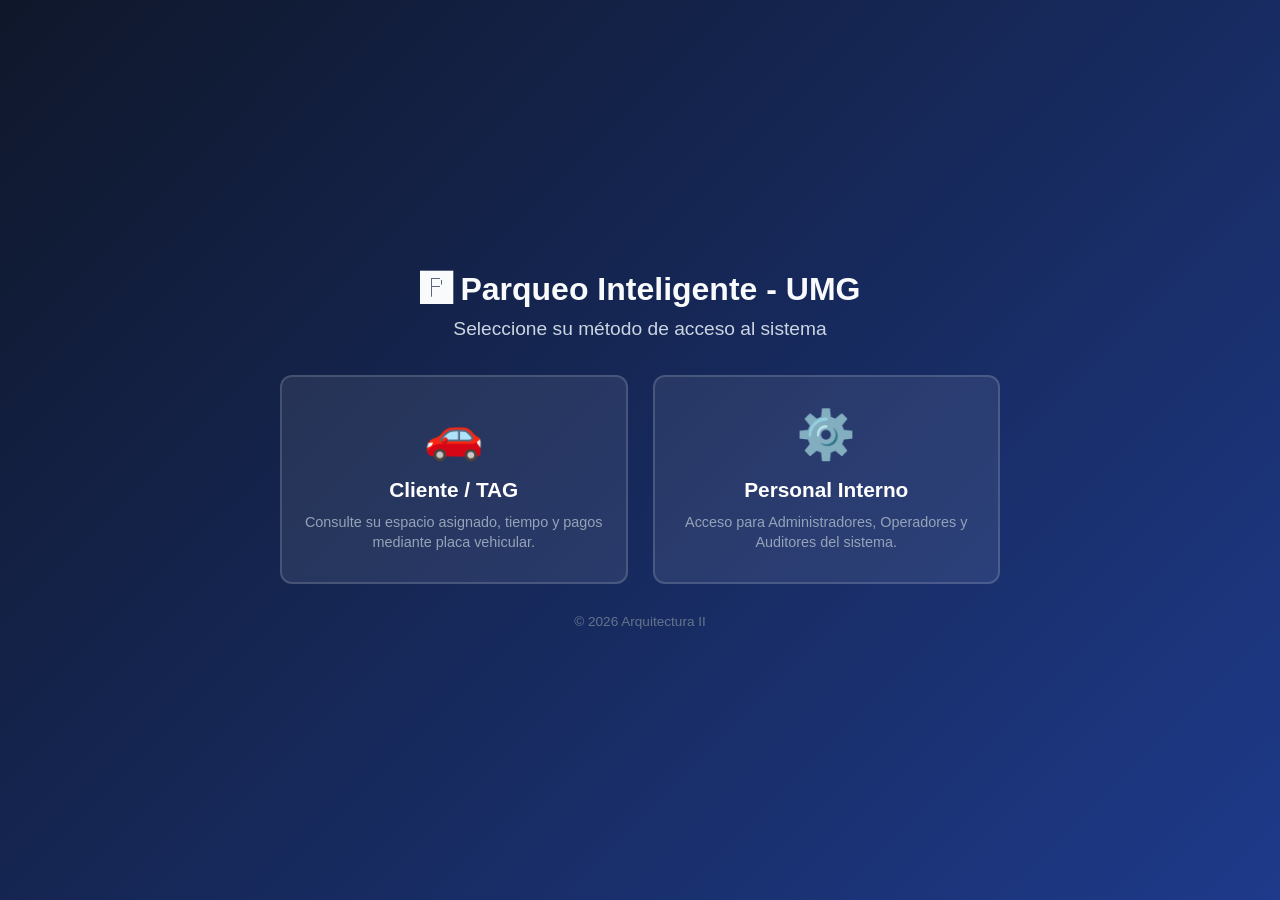
==== Login.html @ c43f01b9 "Merge pull request #1 from dcastrilloc-we/Frontend_DiegoCastrillo Subiendo Frontend del Proyecto" ====
<!DOCTYPE html>
<html lang="es">
<head>
    <meta charset="UTF-8">
    <meta name="viewport" content="width=device-width, initial-scale=1.0">
    <title>Login - Parqueo Inteligente UMG</title>
    <link rel="stylesheet" href="style.css">
</head>
<body class="login-body">

    <div class="umg-login-screen">
        <div class="umg-login-container">
            <div class="umg-header">
                <h2>🅿 Parqueo Inteligente - UMG</h2>
                <p>Seleccione su método de acceso al sistema</p>
            </div>

            <div class="umg-cards-grid">
                <div class="umg-card" onclick="mostrarSeccion('cliente')">
                    <div class="umg-card-icon">🚗</div>
                    <div class="umg-card-content">
                        <h3>Cliente / TAG</h3>
                        <p>Consulte su espacio asignado, tiempo y pagos mediante placa vehicular.</p>
                    </div>
                </div>

                <div class="umg-card" onclick="mostrarSeccion('admin')">
                    <div class="umg-card-icon">⚙️</div>
                    <div class="umg-card-content">
                        <h3>Personal Interno</h3>
                        <p>Acceso para Administradores, Operadores y Auditores del sistema.</p>
                    </div>
                </div>
            </div>

            <div id="form-cliente-box" class="sub-form-container" style="display: none;">
                <h3>Consulta de Conductor</h3>
                <form onsubmit="ingresarComoCliente(event)">
                    <div class="form-group">
                        <label>Ingrese su Placa (Ej: P123ABC):</label>
                        <input type="text" id="inputPlacaLogin" pattern="[A-Z]{3}[0-9]{3}" placeholder="ABC123" required style="text-transform: uppercase;">
                    </div>
                    <button type="submit" class="btn-primary">Consultar Mi Estado</button>
                    <button type="button" class="btn-secondary" onclick="ocultarSubForms()">Volver</button>
                </form>
            </div>

            <div id="form-admin-box" class="sub-form-container" style="display: none;">
                <h3>Iniciar Sesión - Personal</h3>
                <form onsubmit="ingresarComoAdmin(event)">
                    <div class="form-group">
                        <label>Usuario (username):</label>
                        <input type="text" id="inputUserAdmin" placeholder="admin u operador1" required>
                    </div>
                    <div class="form-group">
                        <label>Contraseña:</label>
                        <input type="password" id="inputPassAdmin" placeholder="********" required>
                    </div>
                    <button type="submit" class="btn-primary">Entrar al Panel</button>
                    <button type="button" class="btn-secondary" onclick="ocultarSubForms()">Volver</button>
                </form>
            </div>

            <div class="umg-footer">
                <span>© 2026 Arquitectura II</span>
            </div>
        </div>
    </div>

    <script>
        function mostrarSeccion(tipo) {
            document.querySelector('.umg-cards-grid').style.display = 'none';
            if (tipo === 'cliente') {
                document.getElementById('form-cliente-box').style.display = 'block';
                document.getElementById('form-admin-box').style.display = 'none';
            } else {
                document.getElementById('form-admin-box').style.display = 'block';
                document.getElementById('form-cliente-box').style.display = 'none';
            }
        }

        function ocultarSubForms() {
            document.querySelector('.umg-cards-grid').style.display = 'grid';
            document.getElementById('form-cliente-box').style.display = 'none';
            document.getElementById('form-admin-box').style.display = 'none';
        }

        function ingresarComoCliente(e) {
            e.preventDefault();
            const placa = document.getElementById('inputPlacaLogin').value.toUpperCase();
            sessionStorage.setItem('usuarioLogueado', JSON.stringify({ tipo: 'CLIENTE', placa: placa }));
            window.location.href = 'index.html';
        }

        function ingresarComoAdmin(e) {
            e.preventDefault();
            const user = document.getElementById('inputUserAdmin').value;
            sessionStorage.setItem('usuarioLogueado', JSON.stringify({ tipo: 'ADMIN', username: user }));
            window.location.href = 'index.html';
        }
    </script>
</body>
</html>
---- style.css ----
/* ================= STYLES GENERALES ================= */
* {
    box-sizing: border-box;
    margin: 0;
    padding: 0;
    font-family: 'Segoe UI', Tahoma, Geneva, Verdana, sans-serif;
}

body {
    background-color: #f4f6f9;
    color: #333;
    display: flex;
    flex-direction: column;
    min-height: 100vh;
}

/* ================= ENCABEZADO Y NAVEGACIÓN ================= */
.main-header {
    background-color: #1e293b;
    color: white;
    padding: 20px;
    display: flex;
    justify-content: space-between;
    align-items: center;
    box-shadow: 0 4px 6px rgba(0, 0, 0, 0.1);
}

.main-header h1 {
    font-size: 1.5rem;
}

.role-selector button {
    background-color: #334155;
    color: white;
    border: none;
    padding: 10px 18px;
    margin-left: 10px;
    border-radius: 6px;
    cursor: pointer;
    font-weight: 600;
    transition: background 0.3s;
}

.role-selector button:hover,
.role-selector button.active {
    background-color: #2563eb;
}

/* ================= CONTENEDOR PRINCIPAL ================= */
.container {
    max-width: 1200px;
    margin: 30px auto;
    padding: 0 20px;
    flex: 1;
    width: 100%;
}

.view-section h2 {
    margin-bottom: 20px;
    color: #1e293b;
    border-bottom: 2px solid #e2e8f0;
    padding-bottom: 10px;
}

/* ================= TARJETAS Y GRID ================= */
.card {
    background: white;
    border-radius: 10px;
    padding: 20px;
    box-shadow: 0 2px 4px rgba(0, 0, 0, 0.05);
    margin-bottom: 20px;
}

.admin-grid-layout {
    display: grid;
    grid-template-columns: 1.4fr 0.6fr;
    gap: 20px;
}

@media (max-width: 900px) {
    .admin-grid-layout {
        grid-template-columns: 1fr;
    }
    .main-header {
        flex-direction: column;
        gap: 15px;
        text-align: center;
    }
}

.mt-20 {
    margin-top: 20px;
}

/* ================= TALANQUERAS BANNER ================= */
.talanqueras-banner {
    display: flex;
    gap: 20px;
    margin-bottom: 20px;
}

.talanquera-card {
    background: white;
    flex: 1;
    padding: 15px 20px;
    border-radius: 8px;
    display: flex;
    justify-content: space-between;
    align-items: center;
    box-shadow: 0 2px 4px rgba(0,0,0,0.05);
    font-weight: 600;
}

/* ================= BADGES DE ESTADO ================= */
.badge {
    padding: 5px 12px;
    border-radius: 20px;
    font-size: 0.85rem;
    font-weight: bold;
    text-transform: uppercase;
}

.badge.cerrada {
    background-color: #fee2e2;
    color: #991b1b;
}

.badge.abierta {
    background-color: #dcfce7;
    color: #166534;
}

.badge.pend {
    background-color: #fef9c3;
    color: #854d0e;
}

.badge.pagado {
    background-color: #dcfce7;
    color: #166534;
}

/* ================= MAPA CON FOTO SVG DE LA MAQUETA ================= */
.map-card {
    background-color: #18181b;
    color: #f4f4f5;
}

.map-card h3 {
    color: #fafafa;
    border-bottom: 1px solid #3f3f46;
    padding-bottom: 10px;
    margin-bottom: 15px;
}

.maqueta-foto-container {
    position: relative;
    width: 100%;
    max-width: 800px;
    margin: 0 auto;
    aspect-ratio: 800 / 600;
    overflow: hidden;
    border-radius: 8px;
    border: 2px solid #52525b;
    background-color: #18181b;
}

.img-maqueta {
    width: 100%;
    height: 100%;
    display: block;
    object-fit: contain;
    position: absolute;
    top: 0;
    left: 0;
    z-index: 1;
}

/* Bloques flotantes sobre el SVG */
.space-overlay {
    position: absolute;
    transform: translate(-50%, -50%);
    padding: 6px 8px;
    border-radius: 6px;
    text-align: center;
    font-size: 0.75rem;
    border: 2px solid #fff;
    box-shadow: 0 4px 6px rgba(0,0,0,0.4);
    font-weight: bold;
    min-width: 60px;
    z-index: 10;
}

.space-overlay.libre {
    background-color: rgba(6, 78, 59, 0.95);
    color: #a7f3d0;
    border-color: #059669;
}

.space-overlay.ocupado {
    background-color: rgba(127, 29, 29, 0.95);
    color: #fecaca;
    border-color: #dc2626;
}

.space-overlay.reservado {
    background-color: rgba(3, 105, 161, 0.95);
    color: #bae6fd;
    border-color: #0284c7;
}

.space-overlay small {
    display: block;
    font-size: 0.6rem;
    font-weight: normal;
}

/* ================= TABLAS ================= */
.table-container {
    overflow-x: auto;
    margin-top: 15px;
}

table {
    width: 100%;
    border-collapse: collapse;
    text-align: left;
}

th, td {
    padding: 12px;
    border-bottom: 1px solid #e2e8f0;
}

th {
    background-color: #f8fafc;
    color: #475569;
}

/* ================= FORMULARIOS Y BOTONES ================= */
.inline-form {
    display: flex;
    gap: 15px;
    align-items: flex-end;
    flex-wrap: wrap;
}

.form-group {
    flex: 1;
    min-width: 200px;
}

label {
    display: block;
    margin-bottom: 5px;
    font-weight: 600;
    font-size: 0.9rem;
    color: #475569;
}

input, select {
    width: 100%;
    padding: 10px;
    border: 1px solid #cbd5e1;
    border-radius: 6px;
    font-size: 1rem;
}

input:focus, select:focus {
    outline: none;
    border-color: #2563eb;
    box-shadow: 0 0 0 3px rgba(37, 99, 235, 0.1);
}

button {
    cursor: pointer;
    border: none;
    border-radius: 6px;
    padding: 10px 20px;
    font-weight: 600;
    font-size: 1rem;
    transition: background 0.3s;
}

.btn-primary {
    background-color: #2563eb;
    color: white;
}

.btn-primary:hover {
    background-color: #1d4ed8;
}

.btn-success {
    background-color: #16a34a;
    color: white;
    width: 100%;
    padding: 12px;
}

.btn-success:hover {
    background-color: #15803d;
}

.btn-secondary {
    background-color: #64748b;
    color: white;
    padding: 6px 12px;
    font-size: 0.85rem;
}

.btn-secondary:hover {
    background-color: #475569;
}

/* ================= PORTAL CLIENTE ================= */
.login-card {
    max-width: 500px;
    margin: 40px auto;
    text-align: center;
}

.login-form {
    margin-top: 20px;
    display: flex;
    flex-direction: column;
    gap: 15px;
}

.dashboard-card {
    max-width: 700px;
    margin: 20px auto;
}

.dashboard-header {
    display: flex;
    justify-content: space-between;
    align-items: center;
    margin-bottom: 20px;
    border-bottom: 1px solid #e2e8f0;
    padding-bottom: 15px;
}

.info-grid {
    display: grid;
    grid-template-columns: 1fr 1fr;
    gap: 15px;
    margin-bottom: 25px;
}

.info-item {
    background: #f8fafc;
    padding: 15px;
    border-radius: 6px;
    border-left: 4px solid #2563eb;
}

.info-item .label {
    display: block;
    font-size: 0.85rem;
    color: #64748b;
    margin-bottom: 5px;
}

.info-item .value {
    font-size: 1.1rem;
    font-weight: bold;
    color: #1e293b;
}

.action-zone {
    text-align: center;
}

.msg-alerta {
    margin-top: 10px;
    font-weight: 600;
}

/* ================= PANTALLA DE SELECCIÓN DE USUARIO (ESTILO UMG) ================= */
.umg-login-screen {
    position: fixed;
    top: 0;
    left: 0;
    width: 100vw;
    height: 100vh;
    background: linear-gradient(135deg, #0f172a 0%, #1e3a8a 100%);
    display: flex;
    justify-content: center;
    align-items: center;
    z-index: 9999;
    font-family: 'Segoe UI', Tahoma, Geneva, Verdana, sans-serif;
}

.umg-login-container {
    width: 90%;
    max-width: 800px;
    padding: 40px;
    text-align: center;
    color: white;
}

.umg-header h2 {
    font-size: 2rem;
    margin-bottom: 10px;
    color: #f8fafc;
}

.umg-header p {
    font-size: 1.2rem;
    color: #cbd5e1;
    margin-bottom: 35px;
}

.umg-cards-grid {
    display: grid;
    grid-template-columns: 1fr 1fr;
    gap: 25px;
    margin-bottom: 30px;
}

@media (max-width: 768px) {
    .umg-cards-grid {
        grid-template-columns: 1fr;
    }
}

.umg-card {
    background: rgba(255, 255, 255, 0.08);
    border: 2px solid rgba(255, 255, 255, 0.15);
    border-radius: 12px;
    padding: 30px 20px;
    cursor: pointer;
    transition: all 0.3s ease;
    display: flex;
    flex-direction: column;
    align-items: center;
    text-align: center;
}

.umg-card:hover {
    background: rgba(255, 255, 255, 0.15);
    border-color: #60a5fa;
    transform: translateY(-5px);
    box-shadow: 0 10px 25px rgba(0, 0, 0, 0.3);
}

.umg-card-icon {
    font-size: 3rem;
    margin-bottom: 15px;
}

.umg-card-content h3 {
    font-size: 1.3rem;
    margin-bottom: 10px;
    color: #ffffff;
}

.umg-card-content p {
    font-size: 0.9rem;
    color: #94a3b8;
    line-height: 1.4;
}

.umg-footer {
    margin-top: 20px;
    font-size: 0.85rem;
    color: #64748b;
}

/* ================= COMPLEMENTOS HEADER INTERNO ================= */
.header-title-left {
    display: flex;
    align-items: center;
    gap: 15px;
}

.btn-volver {
    background-color: #334155;
    color: #f8fafc;
    border: none;
    padding: 6px 12px;
    border-radius: 6px;
    cursor: pointer;
    font-size: 0.85rem;
    font-weight: 600;
    transition: background 0.2s;
}

.btn-volver:hover {
    background-color: #475569;
}

.badge-rol {
    background-color: #2563eb;
    color: white;
    padding: 6px 14px;
    border-radius: 20px;
    font-size: 0.85rem;
    font-weight: bold;
    text-transform: uppercase;
}

/* ================= ESTILOS DE PESTAÑAS ADMINISTRATIVAS ================= */
.admin-tabs {
    display: flex;
    gap: 10px;
    margin-bottom: 20px;
    border-bottom: 2px solid #e2e8f0;
    padding-bottom: 10px;
}

.tab-btn {
    background-color: #f1f5f9;
    border: 1px solid #cbd5e1;
    padding: 10px 18px;
    border-radius: 8px;
    cursor: pointer;
    font-weight: 600;
    color: #475569;
    transition: all 0.2s;
}

.tab-btn:hover {
    background-color: #e2e8f0;
}

.tab-btn.active {
    background-color: #2563eb;
    color: white;
    border-color: #2563eb;
}

.badge-alert-count {
    background-color: #dc2626;
    color: white;
    padding: 2px 6px;
    border-radius: 50%;
    font-size: 0.75rem;
    margin-left: 5px;
}
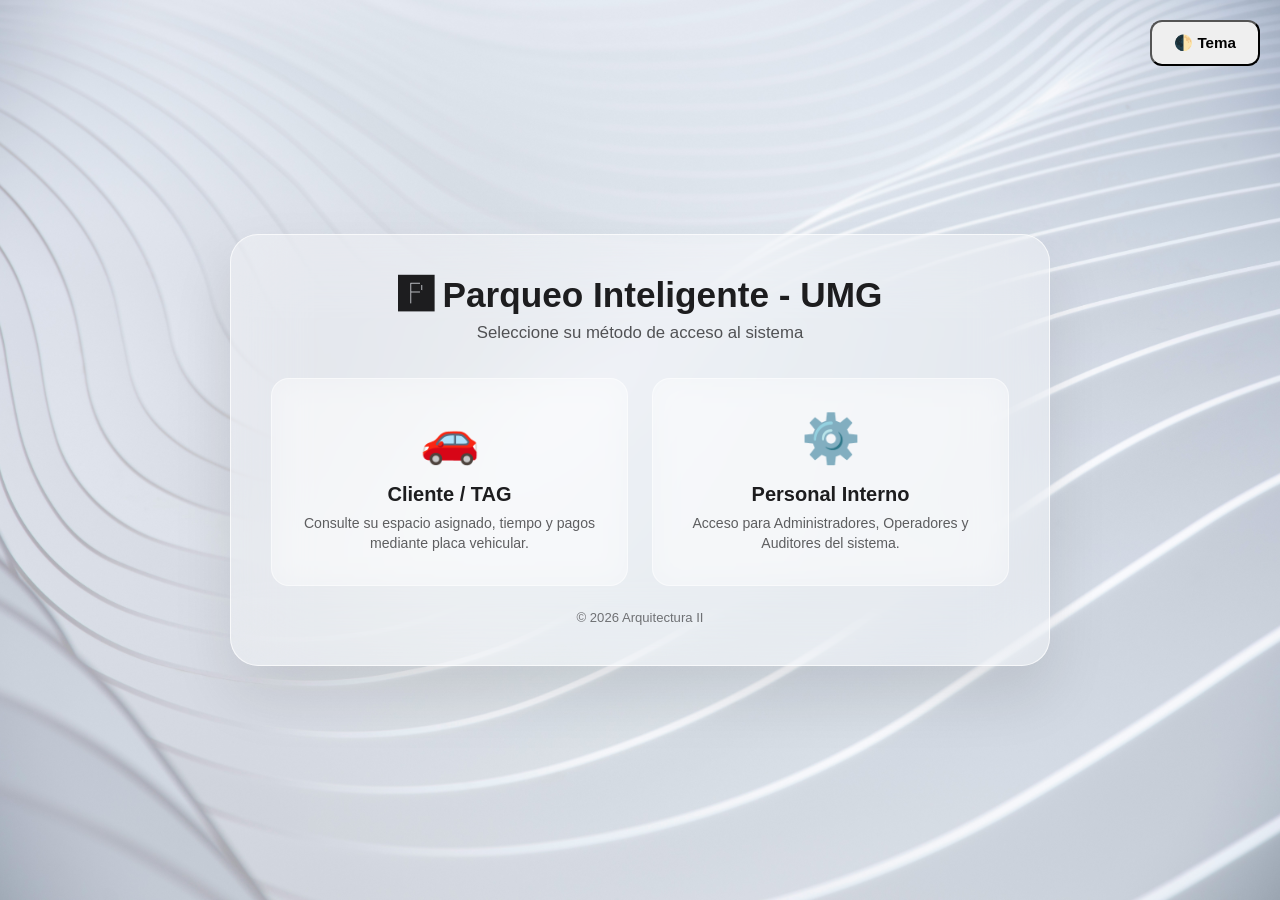
==== commit 23199b7a: "frontuptade" ====
--- a/Login.html
+++ b/Login.html
@@ -5,99 +5,411 @@
     <meta name="viewport" content="width=device-width, initial-scale=1.0">
     <title>Login - Parqueo Inteligente UMG</title>
     <link rel="stylesheet" href="style.css">
+    <script src="config.js"></script>
 </head>
+
 <body class="login-body">
 
     <div class="umg-login-screen">
+
+        <!-- Botón flotante de cambio de tema en la esquina superior derecha -->
+        <div style="position: absolute; top: 20px; right: 20px; z-index: 1000;">
+            <button onclick="toggleDarkMode()" class="btn-theme-toggle">🌓 Tema</button>
+        </div>
+
         <div class="umg-login-container">
+
             <div class="umg-header">
+
                 <h2>🅿 Parqueo Inteligente - UMG</h2>
-                <p>Seleccione su método de acceso al sistema</p>
+
+                <p>
+                    Seleccione su método de acceso al sistema
+                </p>
+
             </div>
 
+
+            <!-- ===================================================== -->
+            <!-- SELECCIÓN DEL TIPO DE ACCESO -->
+            <!-- ===================================================== -->
+
             <div class="umg-cards-grid">
-                <div class="umg-card" onclick="mostrarSeccion('cliente')">
-                    <div class="umg-card-icon">🚗</div>
+
+                <!-- CLIENTE -->
+                <div class="umg-card"
+                     onclick="mostrarSeccion('cliente')">
+
+                    <div class="umg-card-icon">
+                        🚗
+                    </div>
+
                     <div class="umg-card-content">
+
                         <h3>Cliente / TAG</h3>
-                        <p>Consulte su espacio asignado, tiempo y pagos mediante placa vehicular.</p>
-                    </div>
+
+                        <p>
+                            Consulte su espacio asignado,
+                            tiempo y pagos mediante placa vehicular.
+                        </p>
+
+                    </div>
+
                 </div>
 
-                <div class="umg-card" onclick="mostrarSeccion('admin')">
-                    <div class="umg-card-icon">⚙️</div>
+
+                <!-- PERSONAL -->
+                <div class="umg-card"
+                     onclick="mostrarSeccion('admin')">
+
+                    <div class="umg-card-icon">
+                        ⚙️
+                    </div>
+
                     <div class="umg-card-content">
+
                         <h3>Personal Interno</h3>
-                        <p>Acceso para Administradores, Operadores y Auditores del sistema.</p>
-                    </div>
+
+                        <p>
+                            Acceso para Administradores,
+                            Operadores y Auditores del sistema.
+                        </p>
+
+                    </div>
+
                 </div>
+
             </div>
 
-            <div id="form-cliente-box" class="sub-form-container" style="display: none;">
+
+            <!-- ===================================================== -->
+            <!-- FORMULARIO CLIENTE -->
+            <!-- ===================================================== -->
+
+            <div id="form-cliente-box"
+                 class="sub-form-container"
+                 style="display: none;">
+
                 <h3>Consulta de Conductor</h3>
+
+
                 <form onsubmit="ingresarComoCliente(event)">
+
                     <div class="form-group">
-                        <label>Ingrese su Placa (Ej: P123ABC):</label>
-                        <input type="text" id="inputPlacaLogin" pattern="[A-Z]{3}[0-9]{3}" placeholder="ABC123" required style="text-transform: uppercase;">
-                    </div>
-                    <button type="submit" class="btn-primary">Consultar Mi Estado</button>
-                    <button type="button" class="btn-secondary" onclick="ocultarSubForms()">Volver</button>
+
+                        <label>
+                            Ingrese la placa asignada a su TAG (Ej: P101CMP):
+                        </label>
+
+                        <input
+                            type="text"
+                            id="inputPlacaLogin"
+                            placeholder="P101CMP"
+                            maxlength="10"
+                            required
+                            autocomplete="off"
+                            style="text-transform: uppercase;"
+                        >
+
+                    </div>
+
+
+                    <p id="msgLoginCliente"
+                       class="msg-alerta"
+                       role="alert"
+                       style="color:#dc2626;min-height:1.2em;"></p>
+
+                    <button type="submit"
+                            id="btnLoginCliente"
+                            class="btn-primary">
+
+                        Consultar Mi Estado
+
+                    </button>
+
+
+                    <button type="button"
+                            class="btn-secondary"
+                            onclick="ocultarSubForms()">
+
+                        Volver
+
+                    </button>
+
                 </form>
+
             </div>
 
-            <div id="form-admin-box" class="sub-form-container" style="display: none;">
-                <h3>Iniciar Sesión - Personal</h3>
+
+            <!-- ===================================================== -->
+            <!-- FORMULARIO PERSONAL INTERNO -->
+            <!-- ===================================================== -->
+
+            <div id="form-admin-box"
+                 class="sub-form-container"
+                 style="display: none;">
+
+                <h3>
+                    Iniciar Sesión - Personal
+                </h3>
+
+
                 <form onsubmit="ingresarComoAdmin(event)">
+
                     <div class="form-group">
-                        <label>Usuario (username):</label>
-                        <input type="text" id="inputUserAdmin" placeholder="admin u operador1" required>
-                    </div>
+
+                        <label>
+                            Usuario (username):
+                        </label>
+
+                        <input
+                            type="text"
+                            id="inputUserAdmin"
+                            placeholder="admin u operador1"
+                            required
+                        >
+
+                    </div>
+
+
                     <div class="form-group">
-                        <label>Contraseña:</label>
-                        <input type="password" id="inputPassAdmin" placeholder="********" required>
-                    </div>
-                    <button type="submit" class="btn-primary">Entrar al Panel</button>
-                    <button type="button" class="btn-secondary" onclick="ocultarSubForms()">Volver</button>
+
+                        <label>
+                            Contraseña:
+                        </label>
+
+                        <input
+                            type="password"
+                            id="inputPassAdmin"
+                            placeholder="********"
+                            required
+                        >
+
+                    </div>
+
+
+                    <button type="submit"
+                            class="btn-primary">
+
+                        Entrar al Panel
+
+                    </button>
+
+
+                    <button type="button"
+                            class="btn-secondary"
+                            onclick="ocultarSubForms()">
+
+                        Volver
+
+                    </button>
+
                 </form>
+
             </div>
 
+
+            <!-- ===================================================== -->
+            <!-- PIE -->
+            <!-- ===================================================== -->
+
             <div class="umg-footer">
-                <span>© 2026 Arquitectura II</span>
+
+                <span>
+                    © 2026 Arquitectura II
+                </span>
+
             </div>
+
         </div>
+
     </div>
 
+
     <script>
+
+        // ============================================================
+        // MOSTRAR FORMULARIO SELECCIONADO
+        // ============================================================
+
         function mostrarSeccion(tipo) {
-            document.querySelector('.umg-cards-grid').style.display = 'none';
+
+            document.querySelector(
+                '.umg-cards-grid'
+            ).style.display = 'none';
+
+
             if (tipo === 'cliente') {
-                document.getElementById('form-cliente-box').style.display = 'block';
-                document.getElementById('form-admin-box').style.display = 'none';
-            } else {
-                document.getElementById('form-admin-box').style.display = 'block';
-                document.getElementById('form-cliente-box').style.display = 'none';
-            }
+
+                document.getElementById(
+                    'form-cliente-box'
+                ).style.display = 'block';
+
+
+                document.getElementById(
+                    'form-admin-box'
+                ).style.display = 'none';
+
+            }
+
+            else {
+
+                document.getElementById(
+                    'form-admin-box'
+                ).style.display = 'block';
+
+
+                document.getElementById(
+                    'form-cliente-box'
+                ).style.display = 'none';
+
+            }
+
         }
 
+
+        // ============================================================
+        // VOLVER A LA SELECCIÓN
+        // ============================================================
+
         function ocultarSubForms() {
-            document.querySelector('.umg-cards-grid').style.display = 'grid';
-            document.getElementById('form-cliente-box').style.display = 'none';
-            document.getElementById('form-admin-box').style.display = 'none';
+
+            document.querySelector(
+                '.umg-cards-grid'
+            ).style.display = 'grid';
+
+
+            document.getElementById(
+                'form-cliente-box'
+            ).style.display = 'none';
+
+
+            document.getElementById(
+                'form-admin-box'
+            ).style.display = 'none';
+
         }
 
-        function ingresarComoCliente(e) {
+
+        // ============================================================
+        // INGRESAR COMO CLIENTE
+        // ============================================================
+
+        async function ingresarComoCliente(e) {
+
             e.preventDefault();
-            const placa = document.getElementById('inputPlacaLogin').value.toUpperCase();
-            sessionStorage.setItem('usuarioLogueado', JSON.stringify({ tipo: 'CLIENTE', placa: placa }));
-            window.location.href = 'index.html';
+
+
+            const placa = document
+                .getElementById('inputPlacaLogin')
+                .value
+                .trim()
+                .toUpperCase();
+
+            const msg = document.getElementById('msgLoginCliente');
+            const boton = document.getElementById('btnLoginCliente');
+
+
+            if (!placa) {
+
+                msg.innerText = 'Ingrese una placa.';
+
+                return;
+
+            }
+
+
+            msg.innerText = '';
+            boton.disabled = true;
+            boton.innerText = 'Verificando...';
+
+
+            try {
+
+                // API: GET /api/espacios/ocupados
+                // Solo entra quien está dentro del parqueo en este momento.
+                const ocupados = await consultarOcupados();
+
+                const dentro = ocupados.some(
+                    o => String(o.placa).toUpperCase() === placa
+                );
+
+
+                if (!dentro) {
+
+                    msg.innerText =
+                        'El vehículo ' + placa +
+                        ' no se encuentra en el parqueo.';
+
+                    return;
+
+                }
+
+
+                sessionStorage.setItem(
+                    'usuarioLogueado',
+                    JSON.stringify({
+                        tipo: 'CLIENTE',
+                        placa: placa
+                    })
+                );
+
+
+                window.location.href =
+                    'index.html';
+
+            }
+
+            catch (error) {
+
+                msg.innerText = error.message;
+
+            }
+
+            finally {
+
+                boton.disabled = false;
+                boton.innerText = 'Consultar Mi Estado';
+
+            }
+
         }
 
+
+        // ============================================================
+        // INGRESAR COMO PERSONAL
+        // ============================================================
+
         function ingresarComoAdmin(e) {
+
             e.preventDefault();
-            const user = document.getElementById('inputUserAdmin').value;
-            sessionStorage.setItem('usuarioLogueado', JSON.stringify({ tipo: 'ADMIN', username: user }));
-            window.location.href = 'index.html';
+
+
+            const user = document
+                .getElementById('inputUserAdmin')
+                .value
+                .trim();
+
+
+            const password = document
+                .getElementById('inputPassAdmin')
+                .value;
+
+            sessionStorage.setItem(
+                'usuarioLogueado',
+                JSON.stringify({
+                    tipo: 'ADMIN',
+                    username: user
+                })
+            );
+
+
+            window.location.href =
+                'index.html';
+
         }
+
     </script>
+
 </body>
 </html>
--- a/style.css
+++ b/style.css
@@ -1,55 +1,76 @@
-/* ================= STYLES GENERALES ================= */
+/* ==========================================================================
+   ESTILOS GENERALES - GLASSMORPHISM PURO CON FONDOS FIJOS
+   ========================================================================== */
 * {
     box-sizing: border-box;
     margin: 0;
     padding: 0;
-    font-family: 'Segoe UI', Tahoma, Geneva, Verdana, sans-serif;
-}
-
+    font-family: -apple-system, BlinkMacSystemFont, "SF Pro Display", "SF Pro Text", "Segoe UI", Roboto, Helvetica, Arial, sans-serif;
+    transition: background 0.3s ease, color 0.3s ease, border 0.3s ease, backdrop-filter 0.3s ease;
+}
+
+/* Fondo Claro fijo alineado al borde izquierdo */
 body {
-    background-color: #f4f6f9;
-    color: #333;
+    background: #eef2f7 url('static/images/fondoblanco.jpg') no-repeat 0% center fixed;
+    background-size: cover;
+    color: #1d1d1f;
     display: flex;
     flex-direction: column;
     min-height: 100vh;
-}
-
-/* ================= ENCABEZADO Y NAVEGACIÓN ================= */
+    overflow-x: hidden;
+}
+
+/* Fondo Oscuro fijo alineado al borde izquierdo */
+body.dark-mode {
+    background: #0b0f17 url('static/images/fondonegro.jpg') no-repeat 100% center fixed;
+    background-size: cover;
+    color: #f5f5f7;
+}
+
+/* ==========================================================================
+   HEADER PRINCIPAL (Glass translúcido superior)
+   ========================================================================== */
 .main-header {
-    background-color: #1e293b;
-    color: white;
-    padding: 20px;
+    background: rgba(255, 255, 255, 0.45);
+    backdrop-filter: blur(25px);
+    -webkit-backdrop-filter: blur(25px);
+    border-bottom: 1px solid rgba(255, 255, 255, 0.4);
+    color: #1d1d1f;
+    padding: 16px 24px;
     display: flex;
     justify-content: space-between;
     align-items: center;
-    box-shadow: 0 4px 6px rgba(0, 0, 0, 0.1);
+    position: sticky;
+    top: 0;
+    z-index: 1000;
+    box-shadow: 0 8px 32px rgba(0, 0, 0, 0.04);
+}
+
+body.dark-mode .main-header {
+    background: rgba(18, 22, 33, 0.55);
+    border-bottom: 1px solid rgba(255, 255, 255, 0.08);
+    color: #f5f5f7;
 }
 
 .main-header h1 {
-    font-size: 1.5rem;
-}
-
-.role-selector button {
-    background-color: #334155;
-    color: white;
-    border: none;
-    padding: 10px 18px;
-    margin-left: 10px;
-    border-radius: 6px;
-    cursor: pointer;
-    font-weight: 600;
-    transition: background 0.3s;
-}
-
-.role-selector button:hover,
-.role-selector button.active {
-    background-color: #2563eb;
-}
-
-/* ================= CONTENEDOR PRINCIPAL ================= */
+    font-size: 1.2rem;
+    font-weight: 600;
+    letter-spacing: -0.02em;
+}
+
+/* Controles derechos del Header (Rol + Botón de Tema) */
+.header-right-controls {
+    display: flex;
+    align-items: center;
+    gap: 12px;
+}
+
+/* ==========================================================================
+   CONTENEDOR PRINCIPAL
+   ========================================================================== */
 .container {
-    max-width: 1200px;
-    margin: 30px auto;
+    max-width: 1280px;
+    margin: 28px auto;
     padding: 0 20px;
     flex: 1;
     width: 100%;
@@ -57,100 +78,144 @@
 
 .view-section h2 {
     margin-bottom: 20px;
-    color: #1e293b;
-    border-bottom: 2px solid #e2e8f0;
-    padding-bottom: 10px;
-}
-
-/* ================= TARJETAS Y GRID ================= */
+    font-size: 1.4rem;
+    font-weight: 600;
+    letter-spacing: -0.02em;
+    border-bottom: 1px solid rgba(0, 0, 0, 0.08);
+    padding-bottom: 12px;
+}
+
+body.dark-mode .view-section h2 {
+    border-bottom: 1px solid rgba(255, 255, 255, 0.08);
+}
+
+/* ==========================================================================
+   TARJETAS CON EFECTO GLASS DE VERDAD (Translucidez + Blur + Bordes de luz)
+   ========================================================================== */
 .card {
-    background: white;
-    border-radius: 10px;
-    padding: 20px;
-    box-shadow: 0 2px 4px rgba(0, 0, 0, 0.05);
-    margin-bottom: 20px;
+    background: rgba(255, 255, 255, 0.35);
+    backdrop-filter: blur(20px);
+    -webkit-backdrop-filter: blur(20px);
+    border: 1px solid rgba(255, 255, 255, 0.65);
+    border-radius: 20px;
+    padding: 24px;
+    box-shadow: 0 20px 40px rgba(0, 0, 0, 0.05), inset 0 1px 0 rgba(255, 255, 255, 0.8);
+    margin-bottom: 24px;
+}
+
+body.dark-mode .card {
+    background: rgba(25, 30, 42, 0.4);
+    border: 1px solid rgba(255, 255, 255, 0.1);
+    box-shadow: 0 20px 40px rgba(0, 0, 0, 0.3), inset 0 1px 0 rgba(255, 255, 255, 0.08);
 }
 
 .admin-grid-layout {
     display: grid;
     grid-template-columns: 1.4fr 0.6fr;
-    gap: 20px;
-}
-
-@media (max-width: 900px) {
+    gap: 24px;
+}
+
+@media (max-width: 960px) {
     .admin-grid-layout {
         grid-template-columns: 1fr;
     }
     .main-header {
         flex-direction: column;
-        gap: 15px;
+        gap: 12px;
         text-align: center;
     }
 }
 
 .mt-20 {
-    margin-top: 20px;
-}
-
-/* ================= TALANQUERAS BANNER ================= */
+    margin-top: 24px;
+}
+
+/* ==========================================================================
+   TALANQUERAS BANNER
+   ========================================================================== */
 .talanqueras-banner {
     display: flex;
-    gap: 20px;
-    margin-bottom: 20px;
+    gap: 16px;
+    margin-bottom: 24px;
 }
 
 .talanquera-card {
-    background: white;
+    background: rgba(255, 255, 255, 0.4);
+    backdrop-filter: blur(15px);
+    -webkit-backdrop-filter: blur(15px);
+    border: 1px solid rgba(255, 255, 255, 0.6);
     flex: 1;
-    padding: 15px 20px;
-    border-radius: 8px;
+    padding: 16px 20px;
+    border-radius: 16px;
     display: flex;
     justify-content: space-between;
     align-items: center;
-    box-shadow: 0 2px 4px rgba(0,0,0,0.05);
-    font-weight: 600;
-}
-
-/* ================= BADGES DE ESTADO ================= */
+    font-weight: 500;
+    font-size: 0.95rem;
+    box-shadow: 0 10px 25px rgba(0, 0, 0, 0.03);
+}
+
+body.dark-mode .talanquera-card {
+    background: rgba(25, 30, 42, 0.4);
+    border: 1px solid rgba(255, 255, 255, 0.08);
+}
+
+/* ==========================================================================
+   BADGES DE ESTADO (Píldoras iOS)
+   ========================================================================== */
 .badge {
-    padding: 5px 12px;
-    border-radius: 20px;
-    font-size: 0.85rem;
-    font-weight: bold;
+    padding: 6px 14px;
+    border-radius: 9999px;
+    font-size: 0.75rem;
+    font-weight: 700;
+    letter-spacing: 0.05em;
     text-transform: uppercase;
 }
 
 .badge.cerrada {
-    background-color: #fee2e2;
-    color: #991b1b;
+    background-color: rgba(255, 59, 48, 0.12);
+    color: #ff3b30;
+    border: 1px solid rgba(255, 59, 48, 0.25);
 }
 
 .badge.abierta {
-    background-color: #dcfce7;
-    color: #166534;
+    background-color: rgba(52, 199, 89, 0.12);
+    color: #34c759;
+    border: 1px solid rgba(52, 199, 89, 0.25);
 }
 
 .badge.pend {
-    background-color: #fef9c3;
-    color: #854d0e;
+    background-color: rgba(255, 204, 0, 0.15);
+    color: #b28900;
+    border: 1px solid rgba(255, 204, 0, 0.25);
+}
+
+body.dark-mode .badge.pend {
+    color: #ffd60a;
 }
 
 .badge.pagado {
-    background-color: #dcfce7;
-    color: #166534;
-}
-
-/* ================= MAPA CON FOTO SVG DE LA MAQUETA ================= */
+    background-color: rgba(52, 199, 89, 0.12);
+    color: #34c759;
+    border: 1px solid rgba(52, 199, 89, 0.25);
+}
+
+/* ==========================================================================
+   MAPA Y CONTENEDOR SVG
+   ========================================================================== */
 .map-card {
-    background-color: #18181b;
-    color: #f4f4f5;
+    background: rgba(18, 18, 20, 0.88);
+    backdrop-filter: blur(20px);
+    border: 1px solid rgba(255, 255, 255, 0.15);
+    color: #ffffff;
 }
 
 .map-card h3 {
-    color: #fafafa;
-    border-bottom: 1px solid #3f3f46;
-    padding-bottom: 10px;
-    margin-bottom: 15px;
+    color: #ffffff;
+    border-bottom: 1px solid rgba(255, 255, 255, 0.1);
+    padding-bottom: 12px;
+    margin-bottom: 16px;
+    font-size: 1.1rem;
 }
 
 .maqueta-foto-container {
@@ -160,9 +225,9 @@
     margin: 0 auto;
     aspect-ratio: 800 / 600;
     overflow: hidden;
-    border-radius: 8px;
-    border: 2px solid #52525b;
-    background-color: #18181b;
+    border-radius: 14px;
+    border: 1px solid rgba(255, 255, 255, 0.15);
+    background-color: #0c0c0e;
 }
 
 .img-maqueta {
@@ -174,73 +239,94 @@
     top: 0;
     left: 0;
     z-index: 1;
-}
-
-/* Bloques flotantes sobre el SVG */
+    opacity: 0.85;
+}
+
 .space-overlay {
     position: absolute;
     transform: translate(-50%, -50%);
-    padding: 6px 8px;
-    border-radius: 6px;
+    padding: 8px 10px;
+    border-radius: 8px;
     text-align: center;
     font-size: 0.75rem;
-    border: 2px solid #fff;
-    box-shadow: 0 4px 6px rgba(0,0,0,0.4);
-    font-weight: bold;
-    min-width: 60px;
+    backdrop-filter: blur(8px);
+    box-shadow: 0 8px 20px rgba(0, 0, 0, 0.5);
+    font-weight: 600;
+    min-width: 64px;
     z-index: 10;
 }
 
 .space-overlay.libre {
-    background-color: rgba(6, 78, 59, 0.95);
-    color: #a7f3d0;
-    border-color: #059669;
+    background-color: rgba(52, 199, 89, 0.9);
+    color: #ffffff;
+    border: 1px solid rgba(255, 255, 255, 0.8);
 }
 
 .space-overlay.ocupado {
-    background-color: rgba(127, 29, 29, 0.95);
-    color: #fecaca;
-    border-color: #dc2626;
+    background-color: rgba(255, 59, 48, 0.9);
+    color: #ffffff;
+    border: 1px solid rgba(255, 255, 255, 0.8);
 }
 
 .space-overlay.reservado {
-    background-color: rgba(3, 105, 161, 0.95);
-    color: #bae6fd;
-    border-color: #0284c7;
+    background-color: rgba(0, 122, 255, 0.9);
+    color: #ffffff;
+    border: 1px solid rgba(255, 255, 255, 0.8);
 }
 
 .space-overlay small {
     display: block;
     font-size: 0.6rem;
-    font-weight: normal;
-}
-
-/* ================= TABLAS ================= */
+    font-weight: 400;
+    opacity: 0.95;
+}
+
+/* ==========================================================================
+   TABLAS MINIMALISTAS GLASS
+   ========================================================================== */
 .table-container {
     overflow-x: auto;
-    margin-top: 15px;
+    margin-top: 16px;
+    border-radius: 12px;
 }
 
 table {
     width: 100%;
     border-collapse: collapse;
     text-align: left;
+    font-size: 0.92rem;
 }
 
 th, td {
-    padding: 12px;
-    border-bottom: 1px solid #e2e8f0;
+    padding: 14px 16px;
+    border-bottom: 1px solid rgba(0, 0, 0, 0.05);
+}
+
+body.dark-mode th, body.dark-mode td {
+    border-bottom: 1px solid rgba(255, 255, 255, 0.06);
 }
 
 th {
-    background-color: #f8fafc;
-    color: #475569;
-}
-
-/* ================= FORMULARIOS Y BOTONES ================= */
+    background-color: rgba(255, 255, 255, 0.15);
+    color: #4b5563;
+    font-weight: 600;
+}
+
+body.dark-mode th {
+    background-color: rgba(255, 255, 255, 0.03);
+    color: #9ca3af;
+}
+
+td {
+    color: inherit;
+}
+
+/* ==========================================================================
+   FORMULARIOS Y BOTONES (Separación corregida y efecto Glass)
+   ========================================================================== */
 .inline-form {
     display: flex;
-    gap: 15px;
+    gap: 16px;
     align-items: flex-end;
     flex-wrap: wrap;
 }
@@ -248,87 +334,112 @@
 .form-group {
     flex: 1;
     min-width: 200px;
+    margin-bottom: 10px;
 }
 
 label {
     display: block;
-    margin-bottom: 5px;
-    font-weight: 600;
-    font-size: 0.9rem;
-    color: #475569;
+    margin-bottom: 6px;
+    font-weight: 500;
+    font-size: 0.85rem;
+    opacity: 0.8;
 }
 
 input, select {
     width: 100%;
-    padding: 10px;
-    border: 1px solid #cbd5e1;
-    border-radius: 6px;
-    font-size: 1rem;
+    padding: 12px 14px;
+    background: rgba(255, 255, 255, 0.35);
+    backdrop-filter: blur(12px);
+    -webkit-backdrop-filter: blur(12px);
+    border: 1px solid rgba(255, 255, 255, 0.6);
+    border-radius: 12px;
+    font-size: 0.95rem;
+    color: inherit;
+    box-shadow: inset 0 1px 2px rgba(255, 255, 255, 0.4);
+    transition: all 0.2s ease;
+}
+
+body.dark-mode input, body.dark-mode select {
+    background: rgba(20, 24, 33, 0.4);
+    border: 1px solid rgba(255, 255, 255, 0.12);
 }
 
 input:focus, select:focus {
     outline: none;
-    border-color: #2563eb;
-    box-shadow: 0 0 0 3px rgba(37, 99, 235, 0.1);
+    border-color: #007aff;
+    box-shadow: 0 0 0 4px rgba(0, 122, 255, 0.15);
+}
+
+.sub-form-container form button,
+.inline-form button,
+.action-zone button {
+    margin-top: 22px !important;
 }
 
 button {
     cursor: pointer;
-    border: none;
-    border-radius: 6px;
-    padding: 10px 20px;
-    font-weight: 600;
-    font-size: 1rem;
-    transition: background 0.3s;
+    border-radius: 12px;
+    padding: 12px 22px;
+    font-weight: 600;
+    font-size: 0.95rem;
+    backdrop-filter: blur(10px);
+    -webkit-backdrop-filter: blur(10px);
+    transition: all 0.2s ease;
 }
 
 .btn-primary {
-    background-color: #2563eb;
+    background: rgba(28, 28, 30, 0.85);
+    border: 1px solid rgba(255, 255, 255, 0.2);
     color: white;
+    box-shadow: 0 4px 14px rgba(0, 0, 0, 0.15);
+}
+
+body.dark-mode .btn-primary {
+    background: rgba(245, 245, 247, 0.85);
+    color: #1c1c1e;
 }
 
 .btn-primary:hover {
-    background-color: #1d4ed8;
+    opacity: 0.9;
+    transform: translateY(-1px);
 }
 
 .btn-success {
-    background-color: #16a34a;
+    background: rgba(52, 199, 89, 0.85);
+    border: 1px solid rgba(255, 255, 255, 0.3);
     color: white;
     width: 100%;
-    padding: 12px;
+    padding: 14px;
+    box-shadow: 0 4px 14px rgba(52, 199, 89, 0.3);
 }
 
 .btn-success:hover {
-    background-color: #15803d;
+    background: rgba(42, 176, 75, 0.95);
+    transform: translateY(-1px);
 }
 
 .btn-secondary {
-    background-color: #64748b;
-    color: white;
-    padding: 6px 12px;
+    background: rgba(255, 255, 255, 0.3);
+    border: 1px solid rgba(255, 255, 255, 0.5);
+    color: inherit;
+    padding: 8px 14px;
     font-size: 0.85rem;
 }
 
+body.dark-mode .btn-secondary {
+    background: rgba(255, 255, 255, 0.1);
+    border: 1px solid rgba(255, 255, 255, 0.15);
+}
+
 .btn-secondary:hover {
-    background-color: #475569;
-}
-
-/* ================= PORTAL CLIENTE ================= */
-.login-card {
-    max-width: 500px;
-    margin: 40px auto;
-    text-align: center;
-}
-
-.login-form {
-    margin-top: 20px;
-    display: flex;
-    flex-direction: column;
-    gap: 15px;
-}
-
+    background: rgba(255, 255, 255, 0.5);
+}
+
+/* ==========================================================================
+   PORTAL CLIENTE & LOGIN UMG (Glassmorphism con fondo integrado)
+   ========================================================================== */
 .dashboard-card {
-    max-width: 700px;
+    max-width: 720px;
     margin: 20px auto;
 }
 
@@ -336,87 +447,105 @@
     display: flex;
     justify-content: space-between;
     align-items: center;
-    margin-bottom: 20px;
-    border-bottom: 1px solid #e2e8f0;
-    padding-bottom: 15px;
+    margin-bottom: 24px;
+    border-bottom: 1px solid rgba(0, 0, 0, 0.06);
+    padding-bottom: 16px;
+}
+
+body.dark-mode .dashboard-header {
+    border-bottom: 1px solid rgba(255, 255, 255, 0.08);
 }
 
 .info-grid {
     display: grid;
     grid-template-columns: 1fr 1fr;
-    gap: 15px;
-    margin-bottom: 25px;
+    gap: 16px;
+    margin-bottom: 28px;
 }
 
 .info-item {
-    background: #f8fafc;
-    padding: 15px;
-    border-radius: 6px;
-    border-left: 4px solid #2563eb;
+    background: rgba(255, 255, 255, 0.3);
+    backdrop-filter: blur(12px);
+    padding: 16px;
+    border-radius: 14px;
+    border-left: 4px solid #007aff;
+    border-top: 1px solid rgba(255, 255, 255, 0.6);
+}
+
+body.dark-mode .info-item {
+    background: rgba(30, 34, 46, 0.35);
+    border-top: 1px solid rgba(255, 255, 255, 0.08);
 }
 
 .info-item .label {
     display: block;
-    font-size: 0.85rem;
-    color: #64748b;
-    margin-bottom: 5px;
+    font-size: 0.8rem;
+    opacity: 0.7;
+    margin-bottom: 4px;
 }
 
 .info-item .value {
-    font-size: 1.1rem;
-    font-weight: bold;
-    color: #1e293b;
-}
-
-.action-zone {
-    text-align: center;
-}
-
-.msg-alerta {
-    margin-top: 10px;
-    font-weight: 600;
-}
-
-/* ================= PANTALLA DE SELECCIÓN DE USUARIO (ESTILO UMG) ================= */
+    font-size: 1.15rem;
+    font-weight: 600;
+}
+
+/* LOGIN SCREEN iOS Glass con fondo integrado y fijo */
 .umg-login-screen {
     position: fixed;
     top: 0;
     left: 0;
     width: 100vw;
     height: 100vh;
-    background: linear-gradient(135deg, #0f172a 0%, #1e3a8a 100%);
+    background: #eef2f7 url('static/images/fondoblanco.jpg') no-repeat center center fixed;
+    background-size: cover;
     display: flex;
     justify-content: center;
     align-items: center;
     z-index: 9999;
-    font-family: 'Segoe UI', Tahoma, Geneva, Verdana, sans-serif;
+}
+
+body.dark-mode .umg-login-screen {
+    background: #0b0f17 url('static/images/fondonegro.jpg') no-repeat center center fixed;
+    background-size: cover;
 }
 
 .umg-login-container {
     width: 90%;
-    max-width: 800px;
+    max-width: 820px;
     padding: 40px;
     text-align: center;
-    color: white;
+    background: rgba(255, 255, 255, 0.35);
+    backdrop-filter: blur(35px);
+    -webkit-backdrop-filter: blur(35px);
+    border: 1px solid rgba(255, 255, 255, 0.7);
+    border-radius: 28px;
+    box-shadow: 0 30px 60px rgba(0, 0, 0, 0.1);
+}
+
+body.dark-mode .umg-login-container {
+    background: rgba(22, 25, 35, 0.45);
+    border: 1px solid rgba(255, 255, 255, 0.12);
+    box-shadow: 0 30px 60px rgba(0, 0, 0, 0.4);
+    color: #f5f5f7;
 }
 
 .umg-header h2 {
-    font-size: 2rem;
-    margin-bottom: 10px;
-    color: #f8fafc;
+    font-size: 2.2rem;
+    margin-bottom: 8px;
+    font-weight: 700;
 }
 
 .umg-header p {
-    font-size: 1.2rem;
-    color: #cbd5e1;
+    font-size: 1.05rem;
+    opacity: 0.75;
     margin-bottom: 35px;
 }
 
 .umg-cards-grid {
     display: grid;
     grid-template-columns: 1fr 1fr;
-    gap: 25px;
-    margin-bottom: 30px;
+    gap: 24px;
+    margin-bottom: 24px;
 }
 
 @media (max-width: 768px) {
@@ -426,116 +555,179 @@
 }
 
 .umg-card {
-    background: rgba(255, 255, 255, 0.08);
-    border: 2px solid rgba(255, 255, 255, 0.15);
-    border-radius: 12px;
-    padding: 30px 20px;
+    background: rgba(255, 255, 255, 0.3);
+    backdrop-filter: blur(15px);
+    border: 1px solid rgba(255, 255, 255, 0.5);
+    border-radius: 18px;
+    padding: 32px 20px;
     cursor: pointer;
-    transition: all 0.3s ease;
+    transition: all 0.3s cubic-bezier(0.4, 0, 0.2, 1);
     display: flex;
     flex-direction: column;
     align-items: center;
     text-align: center;
 }
 
+body.dark-mode .umg-card {
+    background: rgba(35, 40, 55, 0.35);
+    border: 1px solid rgba(255, 255, 255, 0.08);
+}
+
 .umg-card:hover {
-    background: rgba(255, 255, 255, 0.15);
-    border-color: #60a5fa;
-    transform: translateY(-5px);
-    box-shadow: 0 10px 25px rgba(0, 0, 0, 0.3);
+    background: rgba(255, 255, 255, 0.55);
+    transform: translateY(-4px);
+    box-shadow: 0 15px 35px rgba(0, 0, 0, 0.08);
+}
+
+body.dark-mode .umg-card:hover {
+    background: rgba(50, 56, 75, 0.5);
 }
 
 .umg-card-icon {
     font-size: 3rem;
-    margin-bottom: 15px;
+    margin-bottom: 16px;
 }
 
 .umg-card-content h3 {
-    font-size: 1.3rem;
-    margin-bottom: 10px;
-    color: #ffffff;
+    font-size: 1.25rem;
+    margin-bottom: 8px;
+    font-weight: 600;
 }
 
 .umg-card-content p {
-    font-size: 0.9rem;
-    color: #94a3b8;
+    font-size: 0.88rem;
+    opacity: 0.7;
     line-height: 1.4;
 }
 
 .umg-footer {
-    margin-top: 20px;
-    font-size: 0.85rem;
-    color: #64748b;
-}
-
-/* ================= COMPLEMENTOS HEADER INTERNO ================= */
+    margin-top: 24px;
+    font-size: 0.82rem;
+    opacity: 0.6;
+}
+
+/* ==========================================================================
+   ELEMENTOS INTERNOS DEL PANEL
+   ========================================================================== */
 .header-title-left {
     display: flex;
     align-items: center;
-    gap: 15px;
+    gap: 16px;
 }
 
 .btn-volver {
-    background-color: #334155;
-    color: #f8fafc;
-    border: none;
-    padding: 6px 12px;
-    border-radius: 6px;
+    background-color: rgba(255, 255, 255, 0.3);
+    border: 1px solid rgba(255, 255, 255, 0.5);
+    color: inherit;
+    padding: 8px 14px;
+    border-radius: 10px;
     cursor: pointer;
     font-size: 0.85rem;
-    font-weight: 600;
-    transition: background 0.2s;
-}
-
-.btn-volver:hover {
-    background-color: #475569;
+    font-weight: 500;
+}
+
+body.dark-mode .btn-volver {
+    background-color: rgba(255, 255, 255, 0.1);
+    border: 1px solid rgba(255, 255, 255, 0.12);
 }
 
 .badge-rol {
-    background-color: #2563eb;
+    background: rgba(28, 28, 30, 0.85);
+    border: 1px solid rgba(255, 255, 255, 0.2);
     color: white;
-    padding: 6px 14px;
-    border-radius: 20px;
+    padding: 6px 16px;
+    border-radius: 9999px;
+    font-size: 0.8rem;
+    font-weight: 700;
+    letter-spacing: 0.05em;
+    text-transform: uppercase;
+}
+
+body.dark-mode .badge-rol {
+    background: rgba(245, 245, 247, 0.85);
+    color: #1c1c1e;
+}
+
+/* PESTAÑAS ADMINISTRATIVAS */
+.admin-tabs {
+    display: flex;
+    gap: 12px;
+    margin-top: 14px;
+    margin-bottom: 28px;
+    border-bottom: 1px solid rgba(0, 0, 0, 0.08);
+    padding-bottom: 14px;
+    overflow-x: auto;
+}
+
+body.dark-mode .admin-tabs {
+    border-bottom: 1px solid rgba(255, 255, 255, 0.08);
+}
+
+.tab-btn {
+    background: rgba(255, 255, 255, 0.3);
+    backdrop-filter: blur(12px);
+    -webkit-backdrop-filter: blur(12px);
+    border: 1px solid rgba(255, 255, 255, 0.5);
+    padding: 10px 20px;
+    border-radius: 12px;
+    cursor: pointer;
+    font-weight: 600;
+    font-size: 0.9rem;
+    color: inherit;
+    opacity: 0.8;
+    transition: all 0.2s ease;
+    white-space: nowrap;
+}
+
+body.dark-mode .tab-btn {
+    background: rgba(30, 34, 46, 0.35);
+    border: 1px solid rgba(255, 255, 255, 0.08);
+}
+
+.tab-btn:hover {
+    opacity: 1;
+    background: rgba(255, 255, 255, 0.5);
+}
+
+.tab-btn.active {
+    background: rgba(28, 28, 30, 0.85) !important;
+    border: 1px solid rgba(255, 255, 255, 0.2) !important;
+    color: #ffffff !important;
+    opacity: 1 !important;
+    box-shadow: 0 4px 12px rgba(0, 0, 0, 0.15);
+}
+
+body.dark-mode .tab-btn.active {
+    background: rgba(245, 245, 247, 0.85) !important;
+    color: #1c1c1e !important;
+    border: 1px solid rgba(255, 255, 255, 0.3) !important;
+}
+
+.badge-alert-count {
+    background-color: #ff3b30;
+    color: white;
+    padding: 2px 7px;
+    border-radius: 9999px;
+    font-size: 0.7rem;
+    margin-left: 6px;
+    font-weight: 700;
+}
+
+/* BOTÓN DE CAMBIO DE TEMA (CLARO / OSCURO) */
+.btn-Theme-toggle {
+    background: rgba(255, 255, 255, 0.3);
+    backdrop-filter: blur(10px);
+    border: 1px solid rgba(255, 255, 255, 0.5);
+    padding: 8px 14px;
+    border-radius: 10px;
+    cursor: pointer;
     font-size: 0.85rem;
-    font-weight: bold;
-    text-transform: uppercase;
-}
-
-/* ================= ESTILOS DE PESTAÑAS ADMINISTRATIVAS ================= */
-.admin-tabs {
-    display: flex;
-    gap: 10px;
-    margin-bottom: 20px;
-    border-bottom: 2px solid #e2e8f0;
-    padding-bottom: 10px;
-}
-
-.tab-btn {
-    background-color: #f1f5f9;
-    border: 1px solid #cbd5e1;
-    padding: 10px 18px;
-    border-radius: 8px;
-    cursor: pointer;
-    font-weight: 600;
-    color: #475569;
-    transition: all 0.2s;
-}
-
-.tab-btn:hover {
-    background-color: #e2e8f0;
-}
-
-.tab-btn.active {
-    background-color: #2563eb;
-    color: white;
-    border-color: #2563eb;
-}
-
-.badge-alert-count {
-    background-color: #dc2626;
-    color: white;
-    padding: 2px 6px;
-    border-radius: 50%;
-    font-size: 0.75rem;
-    margin-left: 5px;
-}+    font-weight: 600;
+    color: inherit;
+}
+
+body.dark-mode .btn-theme-toggle {
+    background: rgba(255, 255, 255, 0.1);
+    border: 1px solid rgba(255, 255, 255, 0.12);
+}
+
